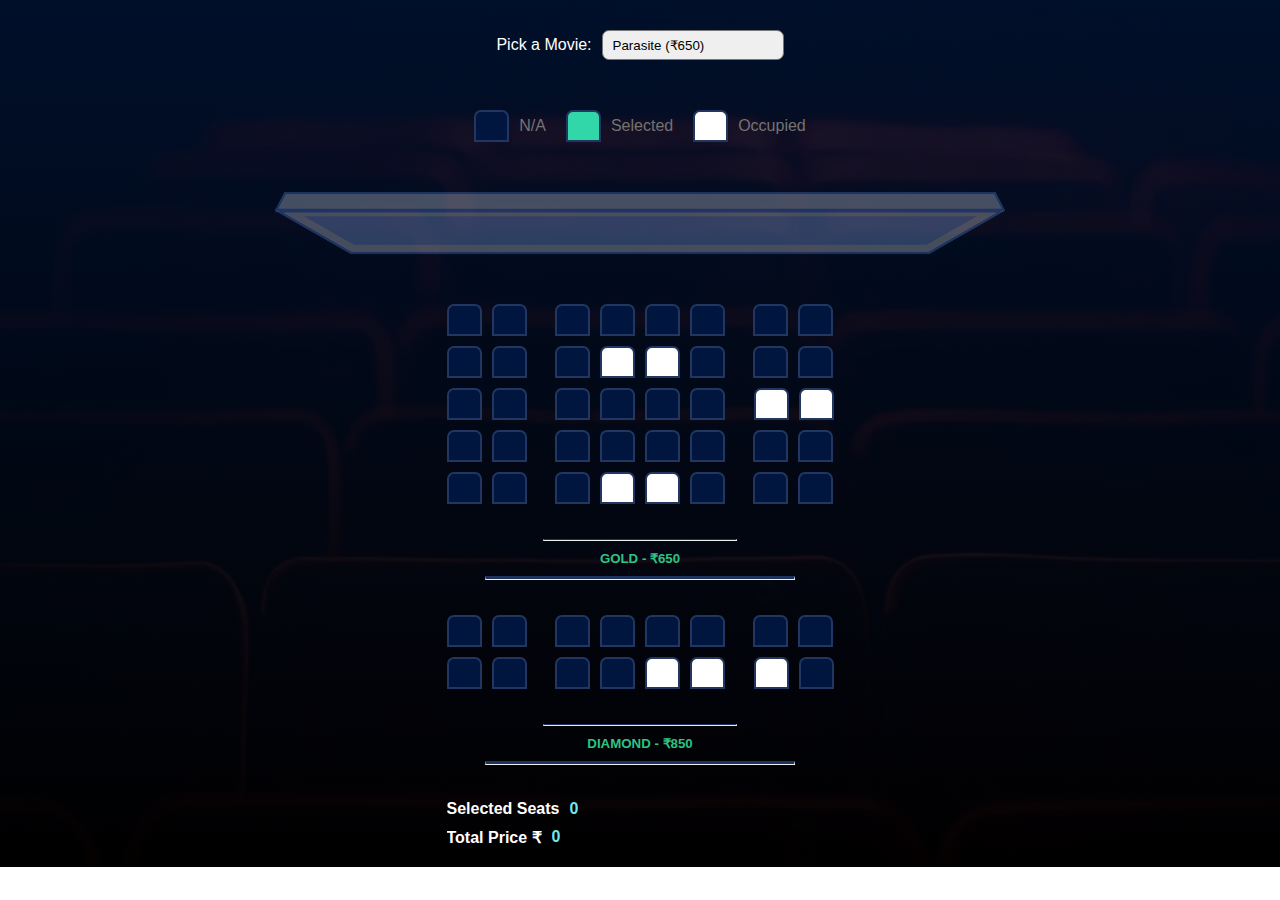
==== Movie Ticket Website/index.html @ 7c1abab4 "Done" ====
<!DOCTYPE html>
<html lang="en">
  <head>
    <meta charset="UTF-8" />
    <meta http-equiv="X-UA-Compatible" content="IE=edge" />
    <meta name="viewport" content="width=device-width, initial-scale=1.0" />
    <title>Movie Ticket Website</title>
  </head>
  <style>
    * {
      margin: 0;
      box-sizing: border-box;
      overflow-x: hidden;
      font-family: 'Lato', sans-serif;
    }

    body {
      width: 100vw;
      background: linear-gradient(rgba(0, 18, 50, 0.84), rgba(0, 0, 0, 0.95)),
        url(./Threater\ Image.webp) bottom;
      background-repeat: no-repeat;
      background-size: cover;
      display: flex;
      flex-direction: column;
      align-items: center;
      gap: 50px;
    }

    .pickMovie-container {
      display: flex;
      margin-top: 30px;
      color: white;
      gap: 10px;
      align-items: center;
    }

    #select {
      border-radius: 7px;
      -webkit-appearance: none;
      -moz-appearance: none;
      appearance: none;
      height: 30px;
      padding: 0 10px;
    }

    .seats-types {
      display: flex;
      gap: 20px;
    }

    .NA {
      display: flex;
      align-items: center;
      color: rgb(117, 115, 113);
      gap: 10px;
    }

    .blue-seat {
      height: 32px;
      width: 35px;
      background-color: rgb(1, 22, 62);
      border: 2px solid rgb(33, 55, 97);
      border-top-right-radius: 7px;
      border-top-left-radius: 7px;
    }

    .selected-seat {
      display: flex;
      align-items: center;
      color: rgb(117, 115, 113);
      gap: 10px;
    }

    .green-seat {
      height: 32px;
      width: 35px;
      background-color: rgb(49, 215, 169);
      border: 2px solid rgb(33, 55, 97);
      border-top-right-radius: 7px;
      border-top-left-radius: 7px;
    }

    .booked-seats {
      display: flex;
      align-items: center;
      color: rgb(117, 115, 113);
      gap: 10px;
    }

    .white-seat {
      height: 32px;
      width: 35px;
      background-color: white;
      border: 2px solid rgb(33, 55, 97);
      border-top-right-radius: 7px;
      border-top-left-radius: 7px;
    }

    .seats-container{
        display: flex;
        flex-direction: column;
        gap: 10px;
    }

    .blocks{
        display: flex;
      gap: 10px;
    }

    .seat {
      height: 32px;
      width: 35px;
      background-color: rgb(1, 22, 62);
      border: 2px solid rgb(33, 55, 97);
      border-top-right-radius: 7px;
      border-top-left-radius: 7px;
      cursor: pointer;
    }

    .booked-seat{
        height: 32px;
      width: 35px;
      background-color: white;
      border: 2px solid rgb(33, 55, 97);
      border-top-right-radius: 7px;
      border-top-left-radius: 7px;
    }

    .seat:nth-of-type(2) {
      margin-right: 18px;
    } 
    
     /* .booked-seat:nth-last-of-type(2){
        margin-right: 18px;
    } */
    
    .seat:nth-last-of-type(2) {
      margin-left: 18px;
    }

    .gold{
        text-align: center;
        color: rgb(45,195,130);
    }

    .seat-type{
        display: flex;
        flex-direction: column;
        align-items: center;
        margin-top: 25px;
        gap: 10px;
        margin-bottom: 25px;
    }

    .one{
        border-top: 1px solid rgb(29,51,94);
        width: 50%;
    }

    .two{
        border-top: 3px solid rgb(29,51,94);
        width: 80%;
    }

    .number-of-selected-seat{
        display: flex;
        color: white;
        gap: 10px;
    }

    .price-container{
        display: flex;
        color: white;
        margin-bottom: 20px;
        gap: 10px;
    }

    #number{
        color: rgb(109,230,238);
    }

    .seat:hover{
        height: 35px;
        width: 38px;
    }
  </style>
  <body>
    <div class="pickMovie-container">
      <label for="title">Pick a Movie: </label>
      <select id="select">
        <option value="parasite">Parasite (₹650)</option>
        <option value="joker">Joker (₹850)</option>
        <option value="jumanji">Jumanji: Next Level (₹550)</option>
        <option value="dolottle">Dolittle (₹750)</option>
      </select>
    </div>

    <div class="seats-types">
      <div class="NA">
        <div class="blue-seat"></div>
        <p>N/A</p>
      </div>
      <div class="selected-seat">
        <div class="green-seat"></div>
        <p class="selected">Selected</p>
      </div>
      <div class="booked-seats">
        <div class="white-seat"></div>
        <p>Occupied</p>
      </div>
    </div>

    <img src="./screen-thumb.png" alt="Screen" />
    <div class="seats-container">
      <div class="blocks">
        <div class="seat"></div>
        <div class="seat"></div>
        <div class="seat"></div>
        <div class="seat"></div>
        <div class="seat"></div>
        <div class="seat"></div>
        <div class="seat"></div>
        <div class="seat"></div>
      </div>
      <div class="blocks">
        <div class="seat"></div>
        <div class="seat"></div>
        <div class="seat"></div>
        <div class="booked-seat"></div>
        <div class="booked-seat"></div>
        <div class="seat"></div>
        <div class="seat"></div>
        <div class="seat"></div>
      </div>
      <div class="blocks">
        <div class="seat"></div>
        <div class="seat"></div>
        <div class="seat"></div>
        <div class="seat"></div>
        <div class="seat"></div>
        <div class="seat"></div>
        <div style="margin-left: 19px;" class="booked-seat"></div>
        <div class="booked-seat"></div>
      </div>
      <div class="blocks">
        <div class="seat"></div>
        <div class="seat"></div>
        <div class="seat"></div>
        <div class="seat"></div>
        <div class="seat"></div>
        <div class="seat"></div>
        <div class="seat"></div>
        <div class="seat"></div>
      </div>
      <div class="blocks">
        <div class="seat"></div>
        <div class="seat"></div>
        <div class="seat"></div>
        <div class="booked-seat"></div>
        <div class="booked-seat"></div>
        <div class="seat"></div>
        <div class="seat"></div>
        <div class="seat"></div>
      </div>

      <div class="seat-type">
        <hr class="one">
        <h5 class="gold">GOLD - ₹650</h5>
        <hr class="two">
      </div>
      
      <div class="blocks">
        <div class="seat"></div>
        <div class="seat"></div>
        <div class="seat"></div>
        <div class="seat"></div>
        <div class="seat"></div>
        <div class="seat"></div>
        <div class="seat"></div>
        <div class="seat"></div>
      </div>
      <div class="blocks">
        <div class="seat"></div>
        <div class="seat"></div>
        <div class="seat"></div>
        <div class="seat"></div>
        <div class="booked-seat"></div>
        <div class="booked-seat"></div>
        <div style="margin-left: 19px;" class="booked-seat"></div>
        <div class="seat"></div>
      </div>

      <div class="seat-type">
        <hr class="one">
        <h5 class="gold">DIAMOND - ₹850</h5>
        <hr class="two">
      </div>

      <div class="number-of-selected-seat">
        <h4>Selected Seats</h4>
        <h4 id="number">0</h4>
      </div>

      <div class="price-container">
        <h4>Total Price ₹</h4>
        <h4 id="number">0</h4>
      </div>
    </div>
  </body>
</html>
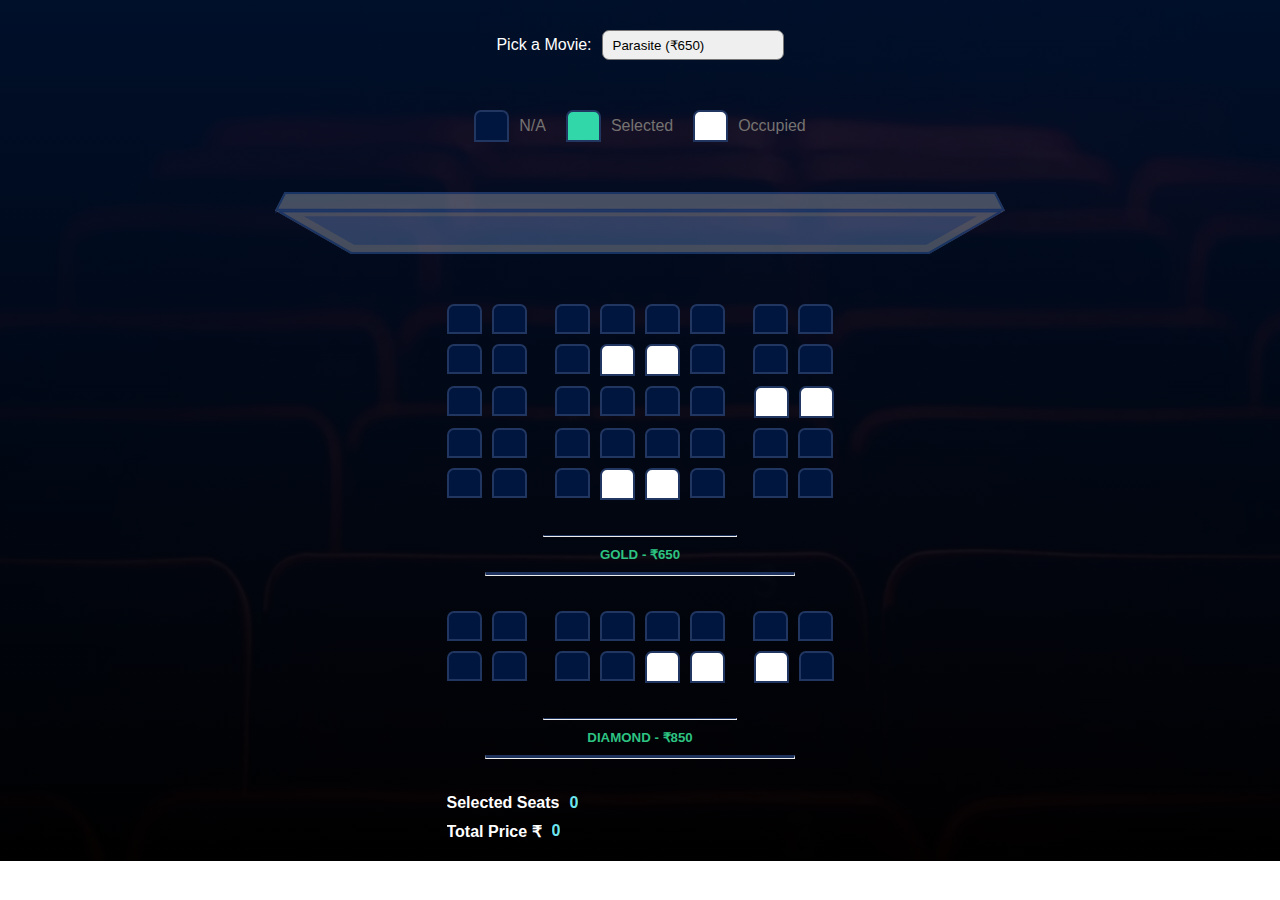
==== commit d5c7e26e: "Done" ====
--- a/Movie Ticket Website/index.html
+++ b/Movie Ticket Website/index.html
@@ -6,192 +6,15 @@
     <meta name="viewport" content="width=device-width, initial-scale=1.0" />
     <title>Movie Ticket Website</title>
   </head>
-  <style>
-    * {
-      margin: 0;
-      box-sizing: border-box;
-      overflow-x: hidden;
-      font-family: 'Lato', sans-serif;
-    }
-
-    body {
-      width: 100vw;
-      background: linear-gradient(rgba(0, 18, 50, 0.84), rgba(0, 0, 0, 0.95)),
-        url(./Threater\ Image.webp) bottom;
-      background-repeat: no-repeat;
-      background-size: cover;
-      display: flex;
-      flex-direction: column;
-      align-items: center;
-      gap: 50px;
-    }
-
-    .pickMovie-container {
-      display: flex;
-      margin-top: 30px;
-      color: white;
-      gap: 10px;
-      align-items: center;
-    }
-
-    #select {
-      border-radius: 7px;
-      -webkit-appearance: none;
-      -moz-appearance: none;
-      appearance: none;
-      height: 30px;
-      padding: 0 10px;
-    }
-
-    .seats-types {
-      display: flex;
-      gap: 20px;
-    }
-
-    .NA {
-      display: flex;
-      align-items: center;
-      color: rgb(117, 115, 113);
-      gap: 10px;
-    }
-
-    .blue-seat {
-      height: 32px;
-      width: 35px;
-      background-color: rgb(1, 22, 62);
-      border: 2px solid rgb(33, 55, 97);
-      border-top-right-radius: 7px;
-      border-top-left-radius: 7px;
-    }
-
-    .selected-seat {
-      display: flex;
-      align-items: center;
-      color: rgb(117, 115, 113);
-      gap: 10px;
-    }
-
-    .green-seat {
-      height: 32px;
-      width: 35px;
-      background-color: rgb(49, 215, 169);
-      border: 2px solid rgb(33, 55, 97);
-      border-top-right-radius: 7px;
-      border-top-left-radius: 7px;
-    }
-
-    .booked-seats {
-      display: flex;
-      align-items: center;
-      color: rgb(117, 115, 113);
-      gap: 10px;
-    }
-
-    .white-seat {
-      height: 32px;
-      width: 35px;
-      background-color: white;
-      border: 2px solid rgb(33, 55, 97);
-      border-top-right-radius: 7px;
-      border-top-left-radius: 7px;
-    }
-
-    .seats-container{
-        display: flex;
-        flex-direction: column;
-        gap: 10px;
-    }
-
-    .blocks{
-        display: flex;
-      gap: 10px;
-    }
-
-    .seat {
-      height: 32px;
-      width: 35px;
-      background-color: rgb(1, 22, 62);
-      border: 2px solid rgb(33, 55, 97);
-      border-top-right-radius: 7px;
-      border-top-left-radius: 7px;
-      cursor: pointer;
-    }
-
-    .booked-seat{
-        height: 32px;
-      width: 35px;
-      background-color: white;
-      border: 2px solid rgb(33, 55, 97);
-      border-top-right-radius: 7px;
-      border-top-left-radius: 7px;
-    }
-
-    .seat:nth-of-type(2) {
-      margin-right: 18px;
-    } 
-    
-     /* .booked-seat:nth-last-of-type(2){
-        margin-right: 18px;
-    } */
-    
-    .seat:nth-last-of-type(2) {
-      margin-left: 18px;
-    }
-
-    .gold{
-        text-align: center;
-        color: rgb(45,195,130);
-    }
-
-    .seat-type{
-        display: flex;
-        flex-direction: column;
-        align-items: center;
-        margin-top: 25px;
-        gap: 10px;
-        margin-bottom: 25px;
-    }
-
-    .one{
-        border-top: 1px solid rgb(29,51,94);
-        width: 50%;
-    }
-
-    .two{
-        border-top: 3px solid rgb(29,51,94);
-        width: 80%;
-    }
-
-    .number-of-selected-seat{
-        display: flex;
-        color: white;
-        gap: 10px;
-    }
-
-    .price-container{
-        display: flex;
-        color: white;
-        margin-bottom: 20px;
-        gap: 10px;
-    }
-
-    #number{
-        color: rgb(109,230,238);
-    }
-
-    .seat:hover{
-        height: 35px;
-        width: 38px;
-    }
-  </style>
+  <link rel="stylesheet" href="./style.css" />
   <body>
     <div class="pickMovie-container">
       <label for="title">Pick a Movie: </label>
       <select id="select">
-        <option value="parasite">Parasite (₹650)</option>
-        <option value="joker">Joker (₹850)</option>
-        <option value="jumanji">Jumanji: Next Level (₹550)</option>
-        <option value="dolottle">Dolittle (₹750)</option>
+        <option value="650">Parasite (₹650)</option>
+        <option value="850">Joker (₹850)</option>
+        <option value="550">Jumanji: Next Level (₹550)</option>
+        <option value="750">Dolittle (₹750)</option>
       </select>
     </div>
 
@@ -239,7 +62,7 @@
         <div class="seat"></div>
         <div class="seat"></div>
         <div class="seat"></div>
-        <div style="margin-left: 19px;" class="booked-seat"></div>
+        <div style="margin-left: 19px" class="booked-seat"></div>
         <div class="booked-seat"></div>
       </div>
       <div class="blocks">
@@ -264,11 +87,11 @@
       </div>
 
       <div class="seat-type">
-        <hr class="one">
+        <hr class="one" />
         <h5 class="gold">GOLD - ₹650</h5>
-        <hr class="two">
+        <hr class="two" />
       </div>
-      
+
       <div class="blocks">
         <div class="seat"></div>
         <div class="seat"></div>
@@ -286,19 +109,19 @@
         <div class="seat"></div>
         <div class="booked-seat"></div>
         <div class="booked-seat"></div>
-        <div style="margin-left: 19px;" class="booked-seat"></div>
+        <div style="margin-left: 19px" class="booked-seat"></div>
         <div class="seat"></div>
       </div>
 
       <div class="seat-type">
-        <hr class="one">
+        <hr class="one" />
         <h5 class="gold">DIAMOND - ₹850</h5>
-        <hr class="two">
+        <hr class="two" />
       </div>
 
       <div class="number-of-selected-seat">
         <h4>Selected Seats</h4>
-        <h4 id="number">0</h4>
+        <h4 id="number-of-seats">0</h4>
       </div>
 
       <div class="price-container">
@@ -307,4 +130,5 @@
       </div>
     </div>
   </body>
+  <script src="./script.js"></script>
 </html>
--- a/Movie Ticket Website/style.css
+++ b/Movie Ticket Website/style.css
@@ -0,0 +1,203 @@
+* {
+  margin: 0;
+  box-sizing: border-box;
+  overflow-x: hidden;
+  font-family: "Lato", sans-serif;
+}
+
+body {
+  width: 100vw;
+  background: linear-gradient(rgba(0, 18, 50, 0.84), rgba(0, 0, 0, 0.95)),
+    url(./Threater\ Image.webp) bottom;
+  background-repeat: no-repeat;
+  background-size: cover;
+  display: flex;
+  flex-direction: column;
+  align-items: center;
+  gap: 50px;
+}
+
+.pickMovie-container {
+  display: flex;
+  margin-top: 30px;
+  color: white;
+  gap: 10px;
+  align-items: center;
+}
+
+#select {
+  border-radius: 7px;
+  -webkit-appearance: none;
+  -moz-appearance: none;
+  appearance: none;
+  height: 30px;
+  padding: 0 10px;
+}
+
+.seats-types {
+  display: flex;
+  gap: 20px;
+}
+
+.NA {
+  display: flex;
+  align-items: center;
+  color: rgb(117, 115, 113);
+  gap: 10px;
+}
+
+.blue-seat {
+  height: 32px;
+  width: 35px;
+  background-color: rgb(1, 22, 62);
+  border: 2px solid rgb(33, 55, 97);
+  border-top-right-radius: 7px;
+  border-top-left-radius: 7px;
+}
+
+.selected-seat {
+  display: flex;
+  align-items: center;
+  color: rgb(117, 115, 113);
+  gap: 10px;
+}
+
+.green-seat {
+  height: 32px;
+  width: 35px;
+  background-color: rgb(49, 215, 169);
+  border: 2px solid rgb(33, 55, 97);
+  border-top-right-radius: 7px;
+  border-top-left-radius: 7px;
+}
+
+.booked-seats {
+  display: flex;
+  align-items: center;
+  color: rgb(117, 115, 113);
+  gap: 10px;
+}
+
+.white-seat {
+  height: 32px;
+  width: 35px;
+  background-color: white;
+  border: 2px solid rgb(33, 55, 97);
+  border-top-right-radius: 7px;
+  border-top-left-radius: 7px;
+}
+
+.seats-container {
+  display: flex;
+  flex-direction: column;
+  gap: 10px;
+}
+
+.blocks {
+  display: flex;
+  gap: 10px;
+}
+
+.seat {
+  height: 30px;
+  width: 35px;
+  background-color: rgb(1, 22, 62);
+  border: 2px solid rgb(33, 55, 97);
+  border-top-right-radius: 7px;
+  border-top-left-radius: 7px;
+  cursor: pointer;
+}
+
+.booked-seat {
+  height: 32px;
+  width: 35px;
+  background-color: white;
+  border: 2px solid rgb(33, 55, 97);
+  border-top-right-radius: 7px;
+  border-top-left-radius: 7px;
+}
+
+.seat:nth-of-type(2) {
+  margin-right: 18px;
+}
+
+/* .booked-seat:nth-last-of-type(2){
+      margin-right: 18px;
+  } */
+
+.seat:nth-last-of-type(2) {
+  margin-left: 18px;
+}
+
+.gold {
+  text-align: center;
+  color: rgb(45, 195, 130);
+}
+
+.seat-type {
+  display: flex;
+  flex-direction: column;
+  align-items: center;
+  margin-top: 25px;
+  gap: 10px;
+  margin-bottom: 25px;
+}
+
+.one {
+  border-top: 1px solid rgb(29, 51, 94);
+  width: 50%;
+}
+
+.two {
+  border-top: 3px solid rgb(29, 51, 94);
+  width: 80%;
+}
+
+.number-of-selected-seat {
+  display: flex;
+  color: white;
+  gap: 10px;
+}
+
+.price-container {
+  display: flex;
+  color: white;
+  margin-bottom: 20px;
+  gap: 10px;
+}
+
+#number {
+  color: rgb(109, 230, 238);
+}
+
+#number-of-seats{
+  color: rgb(109, 230, 238);
+}
+
+.seat:hover {
+  zoom: 115%;
+}
+
+.seat:hover {
+  zoom: 115%;
+}
+.clicked-seat:hover {
+  zoom: 115%;
+}
+.clicked-seat{
+  height: 30px;
+  width: 35px;
+  background-color: ccc;
+  border: 2px solid rgb(33, 55, 97);
+  border-top-right-radius: 7px;
+  border-top-left-radius: 7px;
+  cursor: pointer;
+}
+
+.clicked-seat:nth-of-type(2) {
+  margin-right: 18px;
+}
+
+.clicked-seat:nth-last-of-type(2) {
+  margin-left: 18px;
+}
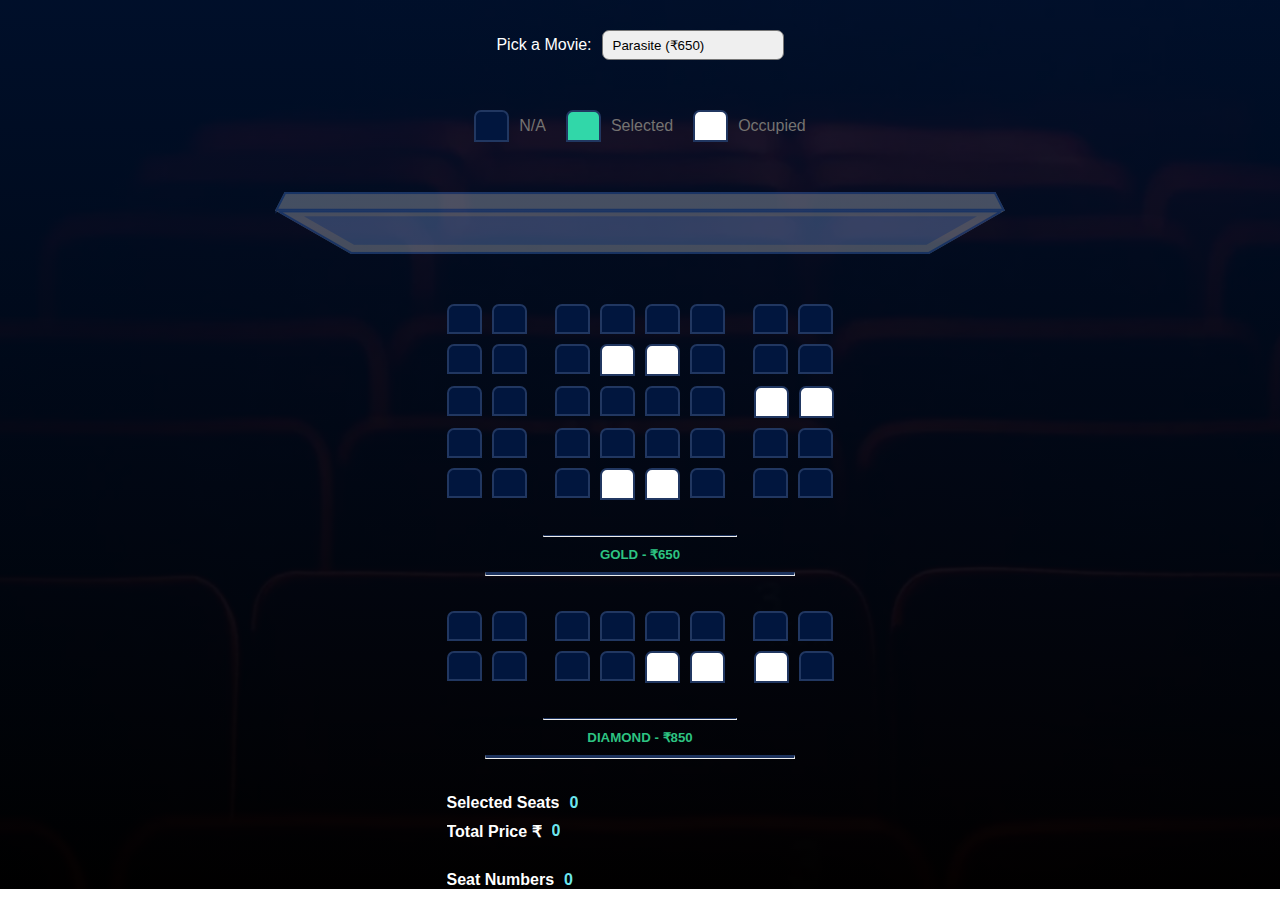
==== commit 98f43b12: "Done" ====
--- a/Movie Ticket Website/index.html
+++ b/Movie Ticket Website/index.html
@@ -128,7 +128,12 @@
         <h4>Total Price ₹</h4>
         <h4 id="number">0</h4>
       </div>
+
+      <div class="price-containe">
+        <h4>Seat Numbers</h4>
+        <h4 id="bookedSeats">0</h4>
+      </div>
     </div>
   </body>
-  <script src="./script.js"></script>
+  <script src="./latest.js"></script>
 </html>
--- a/Movie Ticket Website/style.css
+++ b/Movie Ticket Website/style.css
@@ -166,21 +166,28 @@
   gap: 10px;
 }
 
+.price-containe{
+  display: flex;
+  color: white;
+  gap: 10px;
+}
+
 #number {
   color: rgb(109, 230, 238);
 }
 
+#bookedSeats{
+  color: rgb(109, 230, 238);
+}
 #number-of-seats{
   color: rgb(109, 230, 238);
 }
 
+
+
 .seat:hover {
   zoom: 115%;
 }
-
-.seat:hover {
-  zoom: 115%;
-}
 .clicked-seat:hover {
   zoom: 115%;
 }
@@ -201,3 +208,26 @@
 .clicked-seat:nth-last-of-type(2) {
   margin-left: 18px;
 }
+
+.selected-count{
+  height: 30px;
+  width: 35px;
+  background-color: rgb(49, 215, 169);
+  border: 2px solid rgb(33, 55, 97);
+  border-top-right-radius: 7px;
+  border-top-left-radius: 7px;
+  cursor: pointer;
+}
+
+.selected-count:nth-of-type(2) {
+  margin-right: 18px;
+}
+
+
+.selected-count:hover {
+  zoom: 115%;
+}
+
+.selected-count:nth-last-of-type(2) {
+  margin-left: 18px;
+}
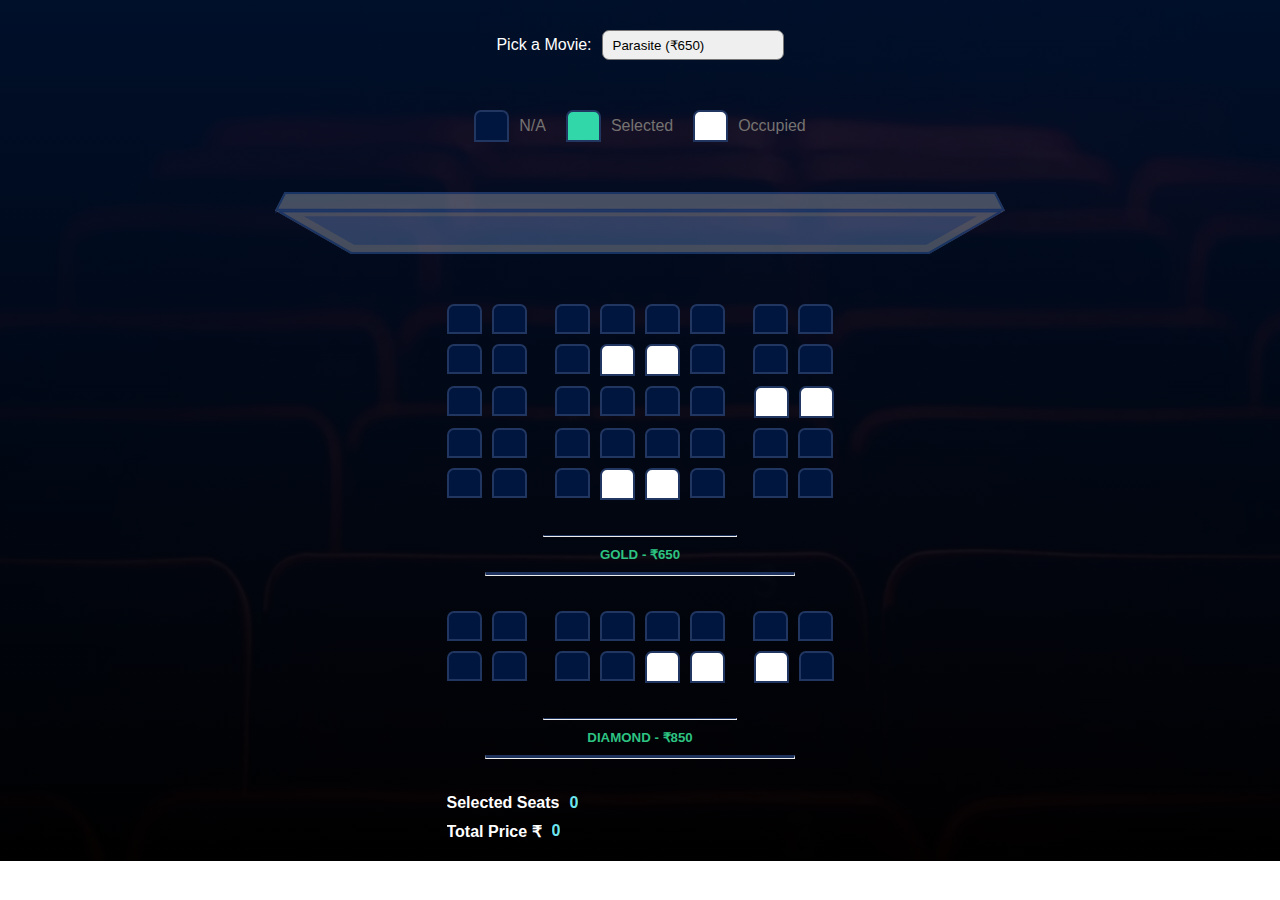
==== commit d317fee3: "Done" ====
--- a/Movie Ticket Website/index.html
+++ b/Movie Ticket Website/index.html
@@ -24,8 +24,8 @@
         <p>N/A</p>
       </div>
       <div class="selected-seat">
-        <div class="green-seat"></div>
-        <p class="selected">Selected</p>
+        <div class="seat selected"></div>
+        <p class="">Selected</p>
       </div>
       <div class="booked-seats">
         <div class="white-seat"></div>
@@ -49,8 +49,8 @@
         <div class="seat"></div>
         <div class="seat"></div>
         <div class="seat"></div>
-        <div class="booked-seat"></div>
-        <div class="booked-seat"></div>
+        <div class="seat booked-seat"></div>
+        <div class="seat booked-seat"></div>
         <div class="seat"></div>
         <div class="seat"></div>
         <div class="seat"></div>
@@ -62,8 +62,8 @@
         <div class="seat"></div>
         <div class="seat"></div>
         <div class="seat"></div>
-        <div style="margin-left: 19px" class="booked-seat"></div>
-        <div class="booked-seat"></div>
+        <div style="margin-left: 19px" class=" seat booked-seat"></div>
+        <div class=" seat booked-seat"></div>
       </div>
       <div class="blocks">
         <div class="seat"></div>
@@ -79,8 +79,8 @@
         <div class="seat"></div>
         <div class="seat"></div>
         <div class="seat"></div>
-        <div class="booked-seat"></div>
-        <div class="booked-seat"></div>
+        <div class="seat booked-seat"></div>
+        <div class="seat booked-seat"></div>
         <div class="seat"></div>
         <div class="seat"></div>
         <div class="seat"></div>
@@ -107,8 +107,8 @@
         <div class="seat"></div>
         <div class="seat"></div>
         <div class="seat"></div>
-        <div class="booked-seat"></div>
-        <div class="booked-seat"></div>
+        <div class="seat booked-seat"></div>
+        <div class="seat booked-seat"></div>
         <div style="margin-left: 19px" class="booked-seat"></div>
         <div class="seat"></div>
       </div>
@@ -129,11 +129,8 @@
         <h4 id="number">0</h4>
       </div>
 
-      <div class="price-containe">
-        <h4>Seat Numbers</h4>
-        <h4 id="bookedSeats">0</h4>
-      </div>
+      
     </div>
   </body>
-  <script src="./latest.js"></script>
+  <script src="./script.js"></script>
 </html>
--- a/Movie Ticket Website/style.css
+++ b/Movie Ticket Website/style.css
@@ -62,7 +62,7 @@
   gap: 10px;
 }
 
-.green-seat {
+.seat.selected {
   height: 32px;
   width: 35px;
   background-color: rgb(49, 215, 169);
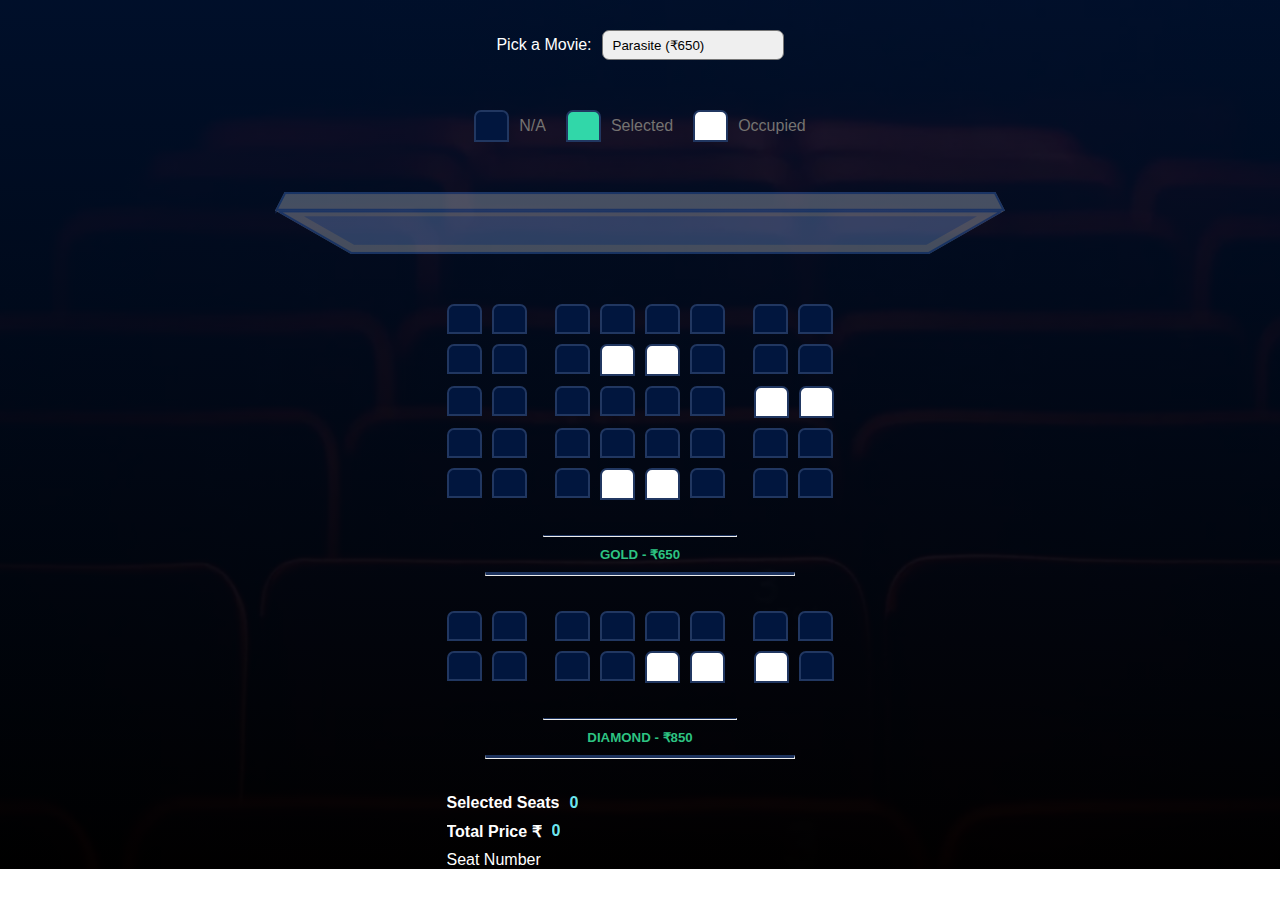
==== commit b4cfd80a: "Done" ====
--- a/Movie Ticket Website/index.html
+++ b/Movie Ticket Website/index.html
@@ -129,6 +129,11 @@
         <h4 id="number">0</h4>
       </div>
 
+
+      <div class="ticket-container">
+        <p>Seat Number</p>
+        <h4 id="ticket">0</h4>
+      </div>
       
     </div>
   </body>
--- a/Movie Ticket Website/style.css
+++ b/Movie Ticket Website/style.css
@@ -162,11 +162,11 @@
 .price-container {
   display: flex;
   color: white;
-  margin-bottom: 20px;
-  gap: 10px;
-}
-
-.price-containe{
+  gap: 10px;
+}
+
+
+.ticket-container{
   display: flex;
   color: white;
   gap: 10px;
@@ -176,6 +176,10 @@
   color: rgb(109, 230, 238);
 }
 
+#ticket{
+  color: rgb(109, 230, 238);
+
+}
 #bookedSeats{
   color: rgb(109, 230, 238);
 }
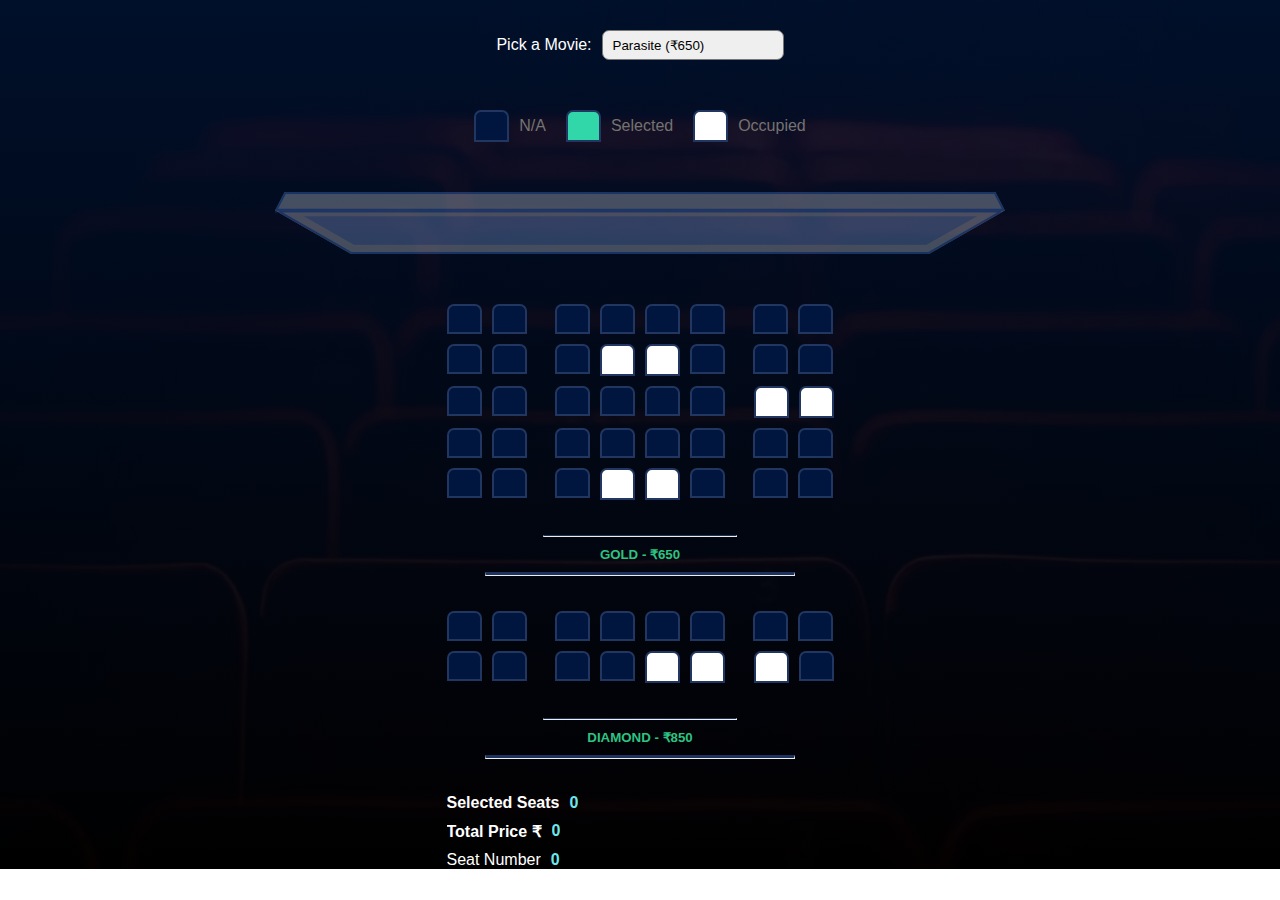
==== commit 63c0ee07: "Done" ====
--- a/Movie Ticket Website/index.html
+++ b/Movie Ticket Website/index.html
@@ -129,7 +129,6 @@
         <h4 id="number">0</h4>
       </div>
 
-
       <div class="ticket-container">
         <p>Seat Number</p>
         <h4 id="ticket">0</h4>
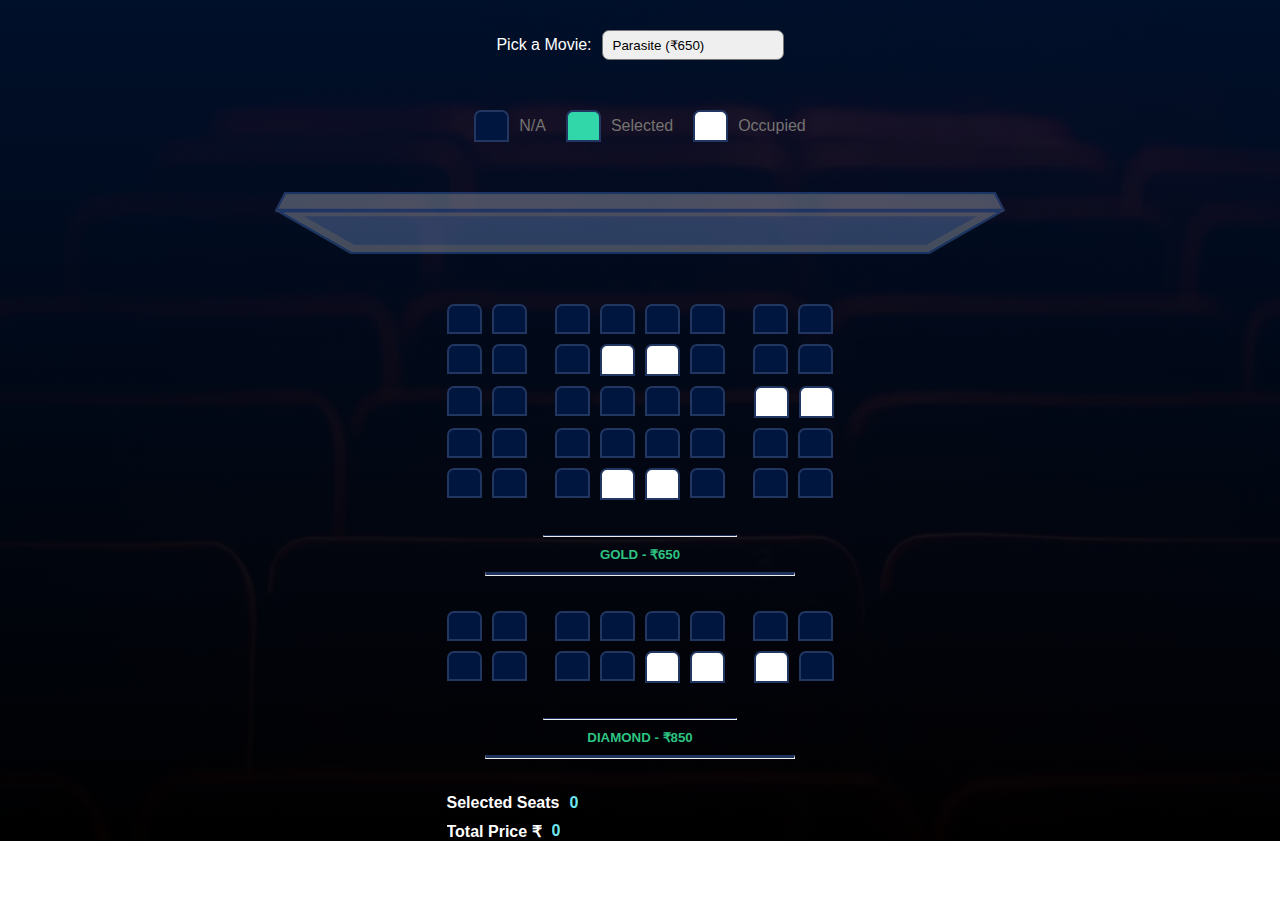
==== commit ca31ac13: "Update index.html" ====
--- a/Movie Ticket Website/index.html
+++ b/Movie Ticket Website/index.html
@@ -128,11 +128,6 @@
         <h4>Total Price ₹</h4>
         <h4 id="number">0</h4>
       </div>
-
-      <div class="ticket-container">
-        <p>Seat Number</p>
-        <h4 id="ticket">0</h4>
-      </div>
       
     </div>
   </body>
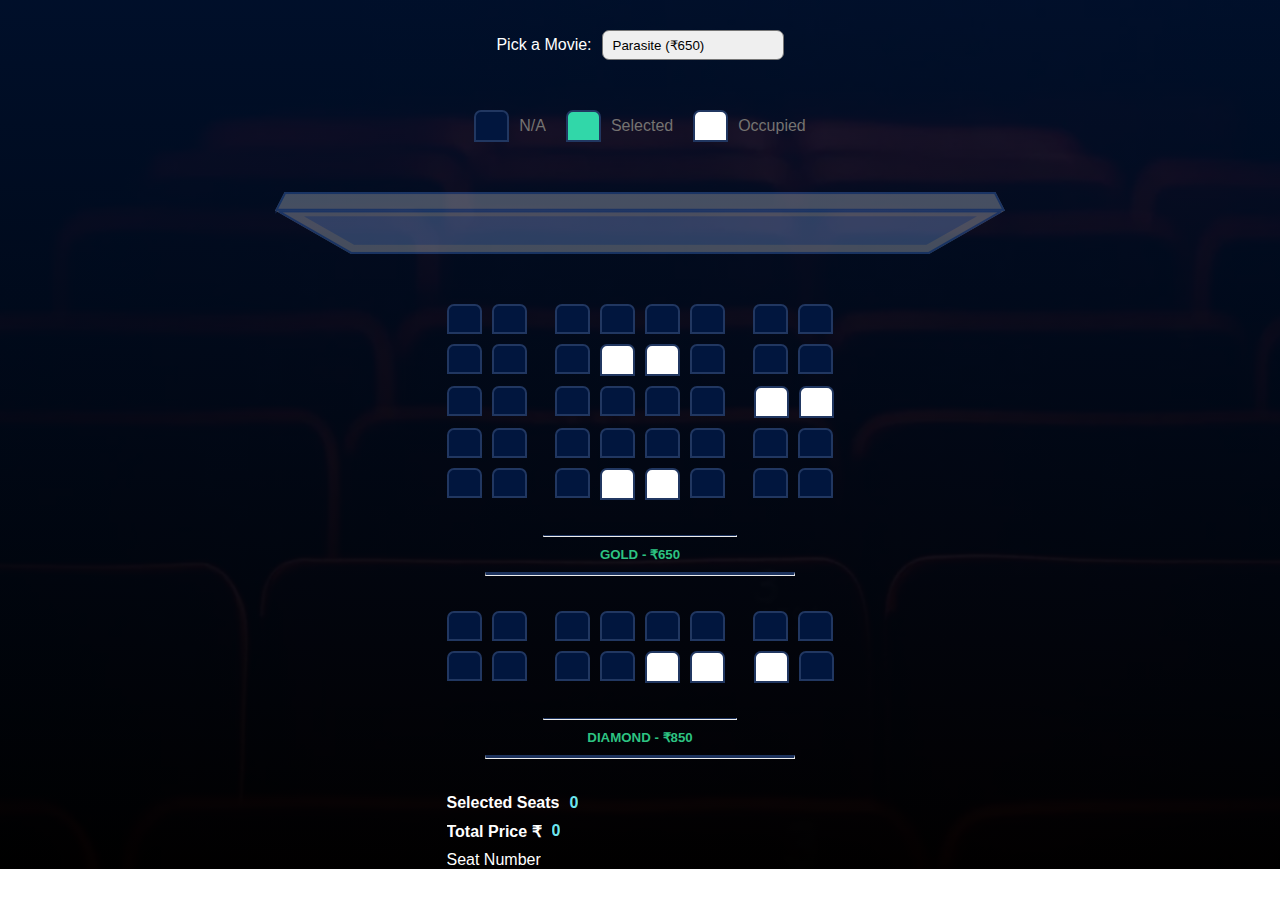
==== commit 1b7c49c7: "Done" ====
--- a/Movie Ticket Website/index.html
+++ b/Movie Ticket Website/index.html
@@ -128,6 +128,11 @@
         <h4>Total Price ₹</h4>
         <h4 id="number">0</h4>
       </div>
+
+      <div class="ticket-container">
+        <p>Seat Number</p>
+        <h4 id="ticket">0</h4>
+      </div>
       
     </div>
   </body>
